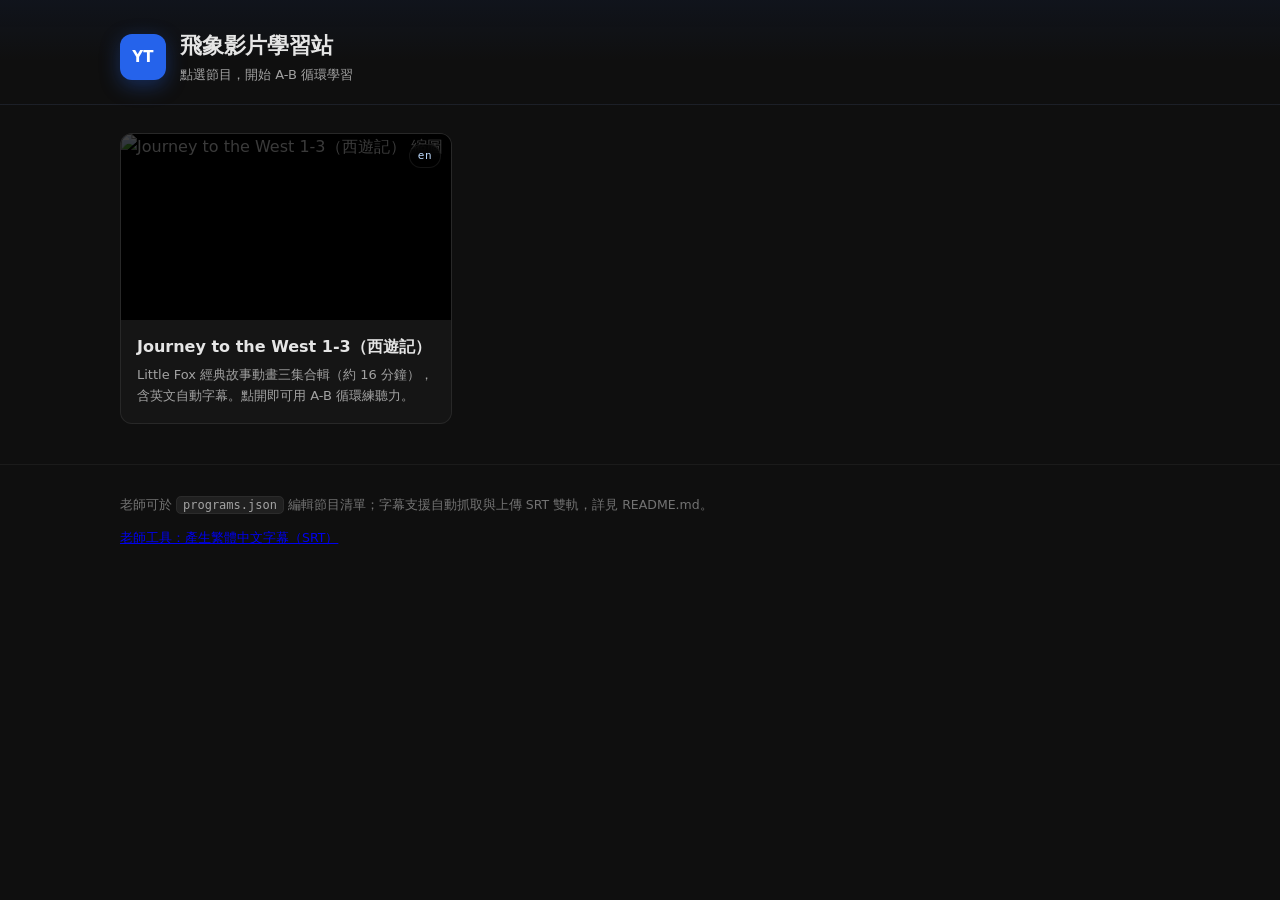
==== index.html @ d7c2b71a "飛象影片學習站 V1：Web App 版 + SRT 字幕產生工具" ====
<!DOCTYPE html>
<html lang="zh-Hant">
<head>
  <meta charset="UTF-8">
  <meta name="viewport" content="width=device-width, initial-scale=1.0">
  <title>影片學習站</title>
  <link rel="icon" href="data:,">
  <link rel="stylesheet" href="css/style.css">
</head>
<body class="page-home">
  <header class="site-header">
    <div class="container">
      <div class="brand">
        <div class="brand-logo">YT</div>
        <div>
          <h1 id="site-name">影片學習站</h1>
          <p class="brand-sub">點選節目，開始 A-B 循環學習</p>
        </div>
      </div>
    </div>
  </header>

  <main class="container">
    <section id="program-grid" class="program-grid" aria-label="節目列表">
      <div class="loading-hint" id="loading-hint">載入節目清單中…</div>
    </section>
  </main>

  <footer class="site-footer">
    <div class="container">
      <p>老師可於 <code>programs.json</code> 編輯節目清單；字幕支援自動抓取與上傳 SRT 雙軌，詳見 README.md。</p>
      <p><a href="srt-tool.html">老師工具：產生繁體中文字幕（SRT）</a></p>
    </div>
  </footer>

  <script src="js/programs.js"></script>
</body>
</html>
---- css/style.css ----
/* ============================================================
   飛象影片學習站 — 共用樣式
   設計語彙：暗色磨砂玻璃 / 電光藍 #2563EB / 等寬數字 / 大量留白
   ============================================================ */
:root {
  --bg: #0F0F0F;
  --bg-soft: #171717;
  --panel: rgba(23, 23, 23, 0.85);
  --border: rgba(255, 255, 255, 0.08);
  --border-soft: rgba(255, 255, 255, 0.05);
  --text: #E5E5E5;
  --text-dim: #A3A3A3;
  --text-faint: #737373;
  --accent: #2563EB;
  --accent-soft: rgba(37, 99, 235, 0.15);
  --green: #34C759;
  --amber: #F59E0B;
  --red: #DC2626;
  --radius: 12px;
  --font: 'Inter', 'PingFang TC', 'Microsoft JhengHei', system-ui, -apple-system, sans-serif;
}

* { box-sizing: border-box; }

html, body {
  margin: 0;
  padding: 0;
  background: var(--bg);
  color: var(--text);
  font-family: var(--font);
  line-height: 1.6;
}

.container {
  width: 100%;
  max-width: 1080px;
  margin: 0 auto;
  padding: 0 20px;
}

.mono { font-family: 'SF Mono', 'Cascadia Mono', Consolas, monospace; font-variant-numeric: tabular-nums; }

/* ---------- 首頁：頂欄 ---------- */
.site-header {
  padding: 28px 0 18px;
  border-bottom: 1px solid var(--border-soft);
  background: linear-gradient(180deg, rgba(37, 99, 235, 0.06), transparent 60%);
}
.brand { display: flex; align-items: center; gap: 14px; }
.brand-logo {
  width: 46px; height: 46px;
  border-radius: 12px;
  background: var(--accent);
  color: #fff;
  display: flex; align-items: center; justify-content: center;
  font-weight: 700; font-size: 15px; letter-spacing: 0.02em;
  box-shadow: 0 6px 20px rgba(37, 99, 235, 0.35);
}
.brand h1 { margin: 0; font-size: 22px; font-weight: 600; letter-spacing: -0.01em; }
.brand-sub { margin: 2px 0 0; font-size: 13px; color: var(--text-dim); }

/* ---------- 首頁：節目卡片 ---------- */
.program-grid {
  display: grid;
  grid-template-columns: repeat(auto-fill, minmax(300px, 1fr));
  gap: 22px;
  padding: 28px 0 40px;
}
.program-card {
  position: relative;
  background: var(--panel);
  border: 1px solid var(--border);
  border-radius: var(--radius);
  overflow: hidden;
  cursor: pointer;
  text-decoration: none;
  color: inherit;
  display: block;
  backdrop-filter: blur(16px);
  -webkit-backdrop-filter: blur(16px);
  transition: transform 0.18s ease, border-color 0.18s ease, box-shadow 0.18s ease;
}
.program-card:hover {
  transform: translateY(-3px);
  border-color: rgba(37, 99, 235, 0.45);
  box-shadow: 0 14px 34px rgba(0, 0, 0, 0.45), 0 0 0 1px rgba(37, 99, 235, 0.18);
}
.program-thumb {
  position: relative;
  width: 100%;
  aspect-ratio: 16 / 9;
  background: #000;
}
.program-thumb img { width: 100%; height: 100%; object-fit: cover; display: block; }
.program-thumb::after {
  content: '';
  position: absolute; inset: 0;
  background: linear-gradient(180deg, transparent 55%, rgba(0, 0, 0, 0.55));
}
.program-lang {
  position: absolute;
  top: 10px; right: 10px;
  background: rgba(0, 0, 0, 0.65);
  border: 1px solid var(--border);
  color: #BFDBFE;
  font-size: 11px;
  padding: 2px 8px;
  border-radius: 9999px;
  font-family: monospace;
  letter-spacing: 0.04em;
  backdrop-filter: blur(6px);
}
.program-body { padding: 14px 16px 16px; }
.program-body h3 { margin: 0 0 6px; font-size: 16px; font-weight: 600; }
.program-body p { margin: 0; font-size: 13px; color: var(--text-dim); }

.loading-hint { padding: 48px 0; text-align: center; color: var(--text-dim); font-size: 14px; }
.loading-hint.error { color: var(--amber); }

.site-footer {
  border-top: 1px solid var(--border-soft);
  padding: 18px 0 30px;
  color: var(--text-faint);
  font-size: 12.5px;
}
.site-footer code {
  background: rgba(255, 255, 255, 0.07);
  border: 1px solid var(--border-soft);
  border-radius: 5px;
  padding: 1px 6px;
  font-size: 12px;
  color: var(--text-dim);
}

/* ---------- 播放頁：頂欄 ---------- */
.player-header { padding: 18px 0 14px; }
.back-link {
  display: inline-block;
  color: var(--text-dim);
  text-decoration: none;
  font-size: 13.5px;
  margin-bottom: 10px;
  transition: color 0.15s;
}
.back-link:hover { color: #fff; }
.player-title-block h1 { margin: 0; font-size: 20px; font-weight: 600; }
.player-desc { margin: 4px 0 0; font-size: 13px; color: var(--text-dim); }

/* ---------- 播放頁：影片區 ---------- */
.player-shell { padding-bottom: 48px; }
.video-wrap {
  position: relative;
  width: 100%;
  aspect-ratio: 16 / 9;
  background: #000;
  border-radius: var(--radius);
  overflow: hidden;
  border: 1px solid var(--border);
  box-shadow: 0 20px 50px rgba(0, 0, 0, 0.5);
}
.video-wrap iframe {
  position: absolute; inset: 0;
  width: 100%; height: 100%;
  border: 0;
}

.subtitle-overlay {
  position: absolute;
  left: 0; right: 0;
  bottom: 26px;
  display: flex;
  flex-direction: column;
  align-items: center;
  gap: 4px;
  padding: 0 24px;
  pointer-events: none;
  opacity: 0;
  transition: opacity 0.15s ease;
  z-index: 10;
}
.subtitle-overlay.visible { opacity: 1; }
.sub-line {
  background: rgba(0, 0, 0, 0.62);
  backdrop-filter: blur(8px);
  -webkit-backdrop-filter: blur(8px);
  color: #fff;
  font-size: clamp(18px, 3.2vw, 26px);
  font-weight: 500;
  line-height: 1.5;
  text-align: center;
  padding: 4px 16px;
  border-radius: 10px;
  text-shadow: 0 2px 6px rgba(0, 0, 0, 0.6);
  max-width: 94%;
  white-space: pre-wrap;
}

.player-error {
  position: absolute; inset: 0;
  display: flex; align-items: center; justify-content: center;
  background: rgba(0, 0, 0, 0.82);
  color: #FECACA;
  font-size: 14px;
  text-align: center;
  padding: 24px;
  z-index: 5;
}

/* ---------- 播放頁：控制面板 ---------- */
.control-panel {
  margin-top: 16px;
  background: var(--panel);
  border: 1px solid var(--border);
  border-radius: var(--radius);
  backdrop-filter: blur(20px);
  -webkit-backdrop-filter: blur(20px);
  padding: 14px 18px 16px;
}

.ab-timeline {
  height: 22px;
  display: flex;
  align-items: center;
  cursor: pointer;
  position: relative;
}
.ab-track {
  width: 100%;
  height: 4px;
  background: rgba(255, 255, 255, 0.14);
  border-radius: 9999px;
  position: relative;
  transition: height 0.12s ease;
}
.ab-timeline:hover .ab-track { height: 6px; }
.ab-range {
  position: absolute;
  height: 100%;
  background: var(--accent);
  border-radius: 9999px;
  box-shadow: 0 0 10px rgba(37, 99, 235, 0.55);
}
.ab-handle {
  position: absolute;
  top: 50%;
  transform: translate(-50%, -50%);
  width: 8px;
  height: 18px;
  background: #fff;
  border-radius: 9999px;
  box-shadow: 0 2px 8px rgba(0, 0, 0, 0.6);
  cursor: ew-resize;
  opacity: 0;
  transition: opacity 0.2s ease, transform 0.1s ease;
  z-index: 2;
}
.ab-handle:hover { transform: translate(-50%, -50%) scale(1.25); }
.ab-timeline:hover .ab-handle { opacity: 1; }
.ab-handle.dragging { opacity: 1; transform: translate(-50%, -50%) scale(1.25); }

.control-bar {
  display: flex;
  align-items: center;
  justify-content: space-between;
  gap: 16px;
  flex-wrap: wrap;
  margin-top: 8px;
}
.cb-left, .cb-center, .cb-right {
  display: flex;
  align-items: center;
  gap: 10px;
  flex-wrap: wrap;
}

.loop-pill {
  display: flex;
  align-items: center;
  gap: 8px;
  background: rgba(255, 255, 255, 0.06);
  border: 1px solid var(--border);
  color: var(--text-dim);
  font-size: 12.5px;
  font-weight: 500;
  padding: 6px 14px;
  border-radius: 9999px;
  cursor: pointer;
  transition: all 0.18s ease;
}
.loop-pill.on {
  background: var(--accent);
  border-color: var(--accent);
  color: #fff;
  box-shadow: 0 4px 16px rgba(37, 99, 235, 0.35);
}
.loop-dot {
  width: 8px; height: 8px;
  border-radius: 9999px;
  background: var(--text-faint);
  transition: background 0.18s ease;
}
.loop-pill.on .loop-dot { background: #fff; animation: pulse 1.6s ease-in-out infinite; }
@keyframes pulse { 0%, 100% { opacity: 1; } 50% { opacity: 0.35; } }

.now-time { font-size: 13px; color: var(--text); }
.time-sep { color: var(--text-faint); font-size: 12px; }
.dur-time { font-size: 13px; color: var(--text-faint); }

.anchor {
  font-size: 14px;
  font-weight: 600;
  color: #fff;
  padding: 3px 8px;
  border-radius: 6px;
  background: rgba(255, 255, 255, 0.05);
  border: 1px solid transparent;
  transition: all 0.15s;
}
.anchor.clickable { cursor: pointer; }
.anchor.clickable:hover { background: rgba(37, 99, 235, 0.25); border-color: rgba(37, 99, 235, 0.5); }
.anchor-sep { color: var(--text-faint); font-size: 13px; }

.divider { width: 1px; height: 18px; background: rgba(255, 255, 255, 0.12); }

.mini-btn {
  background: rgba(255, 255, 255, 0.06);
  border: 1px solid var(--border-soft);
  color: var(--text-dim);
  font-size: 12.5px;
  padding: 6px 12px;
  border-radius: 8px;
  cursor: pointer;
  font-family: var(--font);
  transition: all 0.15s ease;
  white-space: nowrap;
}
.mini-btn:hover { color: #fff; border-color: rgba(255, 255, 255, 0.2); }
.mini-btn.strong { color: #BFDBFE; }
.mini-btn.strong:hover { background: var(--accent); border-color: var(--accent); color: #fff; }
.mini-btn.on { background: var(--accent); border-color: var(--accent); color: #fff; }

.speed-wrap { display: inline-flex; align-items: center; gap: 6px; }
.speed-label { font-size: 12px; color: var(--text-faint); }
.speed-select {
  background: rgba(255, 255, 255, 0.06);
  border: 1px solid var(--border-soft);
  color: #BFDBFE;
  font-family: monospace;
  font-size: 13px;
  padding: 5px 8px;
  border-radius: 8px;
  cursor: pointer;
  outline: none;
}
.speed-select:focus { border-color: var(--accent); }

/* ---------- 字幕來源提示 ---------- */
.sub-note {
  margin-top: 12px;
  font-size: 12.5px;
  color: var(--text-dim);
  padding: 10px 14px;
  border-radius: 10px;
  background: rgba(255, 255, 255, 0.04);
  border: 1px solid var(--border-soft);
}
.sub-note.ok { color: #A7F3D0; border-color: rgba(52, 199, 89, 0.3); background: rgba(52, 199, 89, 0.07); }
.sub-note.warn { color: #FCD34D; border-color: rgba(245, 158, 11, 0.35); background: rgba(245, 158, 11, 0.07); }

/* ---------- 逐句字幕面板 ---------- */
.transcript-panel {
  margin-top: 16px;
  background: var(--panel);
  border: 1px solid var(--border);
  border-radius: var(--radius);
  backdrop-filter: blur(16px);
  -webkit-backdrop-filter: blur(16px);
  overflow: hidden;
}
.transcript-head {
  display: flex;
  align-items: center;
  justify-content: space-between;
  gap: 12px;
  flex-wrap: wrap;
  padding: 12px 18px;
  border-bottom: 1px solid var(--border-soft);
  font-size: 13px;
  color: var(--text-dim);
}
.hotkey-hint { font-size: 11.5px; color: var(--text-faint); font-family: monospace; }
.transcript-list {
  max-height: 340px;
  overflow-y: auto;
  padding: 8px 0;
}
.t-line {
  display: flex;
  gap: 14px;
  width: 100%;
  background: transparent;
  border: 0;
  border-left: 3px solid transparent;
  color: var(--text);
  font-family: var(--font);
  font-size: 14px;
  text-align: left;
  padding: 9px 18px;
  cursor: pointer;
  transition: background 0.12s ease, border-color 0.12s ease;
  align-items: baseline;
}
.t-line:hover { background: rgba(255, 255, 255, 0.045); }
.t-line.active {
  background: var(--accent-soft);
  border-left-color: var(--accent);
}
.t-time {
  flex: 0 0 auto;
  font-family: monospace;
  font-size: 12px;
  color: var(--text-faint);
  min-width: 52px;
}
.t-line.active .t-time { color: #93C5FD; }
.t-text { flex: 1 1 auto; line-height: 1.5; white-space: pre-wrap; }

.transcript-empty {
  padding: 34px 20px;
  text-align: center;
  color: var(--text-faint);
  font-size: 13.5px;
}

/* ---------- OSD 提示 ---------- */
.osd {
  position: fixed;
  top: 42%;
  left: 50%;
  transform: translate(-50%, -50%) scale(0.96);
  background: rgba(0, 0, 0, 0.78);
  backdrop-filter: blur(10px);
  -webkit-backdrop-filter: blur(10px);
  color: #fff;
  padding: 12px 26px;
  border-radius: 9999px;
  font-size: 14.5px;
  font-weight: 500;
  pointer-events: none;
  opacity: 0;
  transition: all 0.18s cubic-bezier(0.34, 1.56, 0.64, 1);
  z-index: 1000;
  white-space: nowrap;
  max-width: 92vw;
  overflow: hidden;
  text-overflow: ellipsis;
}
.osd.active { opacity: 1; transform: translate(-50%, -50%) scale(1); }

/* ---------- 響應式 ---------- */
@media (max-width: 760px) {
  .container { padding: 0 14px; }
  .program-grid { grid-template-columns: 1fr; }
  .control-bar { flex-direction: column; align-items: stretch; }
  .cb-center, .cb-right { justify-content: flex-start; }
  .transcript-head { flex-direction: column; align-items: flex-start; }
  .hotkey-hint { display: none; }
}
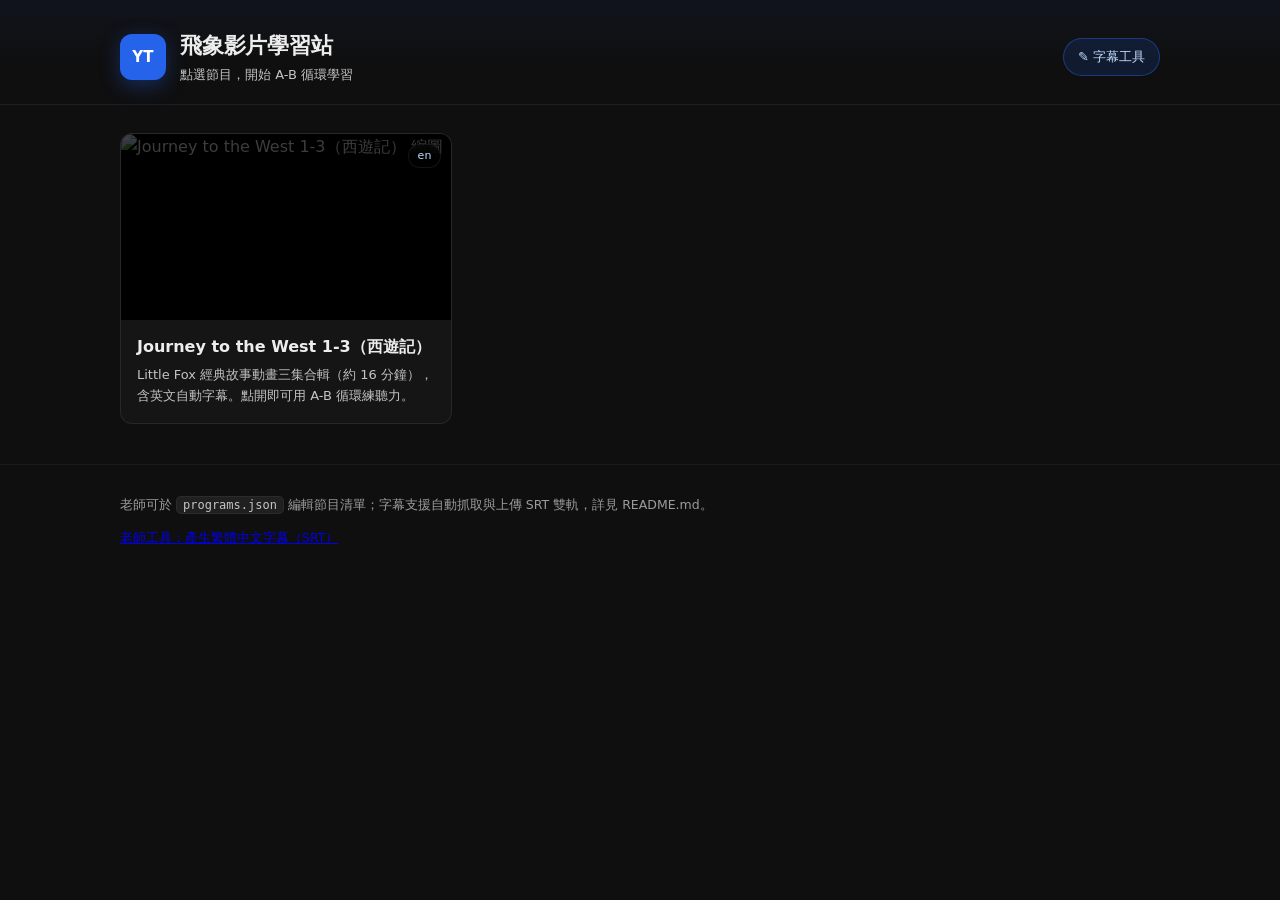
==== commit d6245271: "新增：首頁與播放頁頂欄「字幕工具」按鈕，一鍵跳轉 SRT 產生工具" ====
--- a/index.html
+++ b/index.html
@@ -9,7 +9,7 @@
 </head>
 <body class="page-home">
   <header class="site-header">
-    <div class="container">
+    <div class="container home-header-inner">
       <div class="brand">
         <div class="brand-logo">YT</div>
         <div>
@@ -17,6 +17,7 @@
           <p class="brand-sub">點選節目，開始 A-B 循環學習</p>
         </div>
       </div>
+      <a class="tool-btn" href="srt-tool.html" title="製作／校對字幕並匯出 SRT">✎ 字幕工具</a>
     </div>
   </header>
 
--- a/css/style.css
+++ b/css/style.css
@@ -8,16 +8,16 @@
   --panel: rgba(23, 23, 23, 0.85);
   --border: rgba(255, 255, 255, 0.08);
   --border-soft: rgba(255, 255, 255, 0.05);
-  --text: #E5E5E5;
-  --text-dim: #A3A3A3;
-  --text-faint: #737373;
+  --text: #EDEDED;
+  --text-dim: #C4C4C4;
+  --text-faint: #9C9C9C;
   --accent: #2563EB;
   --accent-soft: rgba(37, 99, 235, 0.15);
   --green: #34C759;
   --amber: #F59E0B;
   --red: #DC2626;
   --radius: 12px;
-  --font: 'Inter', 'PingFang TC', 'Microsoft JhengHei', system-ui, -apple-system, sans-serif;
+  --font: 'Microsoft JhengHei', 'PingFang TC', 'Noto Sans TC', 'Segoe UI', system-ui, -apple-system, sans-serif;
 }
 
 * { box-sizing: border-box; }
@@ -38,7 +38,7 @@
   padding: 0 20px;
 }
 
-.mono { font-family: 'SF Mono', 'Cascadia Mono', Consolas, monospace; font-variant-numeric: tabular-nums; }
+.mono { font-variant-numeric: tabular-nums; letter-spacing: 0.01em; }
 
 /* ---------- 首頁：頂欄 ---------- */
 .site-header {
@@ -58,6 +58,37 @@
 }
 .brand h1 { margin: 0; font-size: 22px; font-weight: 600; letter-spacing: -0.01em; }
 .brand-sub { margin: 2px 0 0; font-size: 13px; color: var(--text-dim); }
+
+.home-header-inner,
+.player-header-inner {
+  display: flex;
+  align-items: center;
+  justify-content: space-between;
+  gap: 16px;
+}
+.player-header-main { min-width: 0; }
+.tool-btn {
+  flex: 0 0 auto;
+  display: inline-flex;
+  align-items: center;
+  gap: 6px;
+  background: var(--accent-soft);
+  border: 1px solid rgba(37, 99, 235, 0.45);
+  color: #BFDBFE;
+  font-size: 13px;
+  font-weight: 500;
+  padding: 8px 14px;
+  border-radius: 9999px;
+  text-decoration: none;
+  white-space: nowrap;
+  transition: background 0.16s ease, border-color 0.16s ease, color 0.16s ease, box-shadow 0.16s ease;
+}
+.tool-btn:hover {
+  background: var(--accent);
+  border-color: var(--accent);
+  color: #fff;
+  box-shadow: 0 4px 16px rgba(37, 99, 235, 0.35);
+}
 
 /* ---------- 首頁：節目卡片 ---------- */
 .program-grid {
@@ -106,7 +137,7 @@
   font-size: 11px;
   padding: 2px 8px;
   border-radius: 9999px;
-  font-family: monospace;
+  font-variant-numeric: tabular-nums;
   letter-spacing: 0.04em;
   backdrop-filter: blur(6px);
 }
@@ -147,7 +178,15 @@
 .player-desc { margin: 4px 0 0; font-size: 13px; color: var(--text-dim); }
 
 /* ---------- 播放頁：影片區 ---------- */
-.player-shell { padding-bottom: 48px; }
+.player-shell { max-width: 1440px; padding-bottom: 48px; }
+.player-layout {
+  display: grid;
+  grid-template-columns: minmax(0, 1fr) 400px;
+  gap: 20px;
+}
+.player-main { min-width: 0; }
+.player-side { min-width: 0; }
+.player-side .transcript-panel { position: sticky; top: 16px; }
 .video-wrap {
   position: relative;
   width: 100%;
@@ -205,6 +244,7 @@
   padding: 24px;
   z-index: 5;
 }
+.player-error[hidden] { display: none; }
 
 /* ---------- 播放頁：控制面板 ---------- */
 .control-panel {
@@ -254,6 +294,21 @@
   transition: opacity 0.2s ease, transform 0.1s ease;
   z-index: 2;
 }
+.ab-playhead {
+  position: absolute;
+  top: 50%;
+  left: 0;
+  transform: translate(-50%, -50%);
+  width: 2px;
+  height: 12px;
+  background: #fff;
+  border-radius: 9999px;
+  box-shadow: 0 0 6px rgba(255, 255, 255, 0.8);
+  pointer-events: none;
+  z-index: 1;
+  transition: height 0.12s ease;
+}
+.ab-timeline:hover .ab-playhead { height: 16px; }
 .ab-handle:hover { transform: translate(-50%, -50%) scale(1.25); }
 .ab-timeline:hover .ab-handle { opacity: 1; }
 .ab-handle.dragging { opacity: 1; transform: translate(-50%, -50%) scale(1.25); }
@@ -345,7 +400,7 @@
   background: rgba(255, 255, 255, 0.06);
   border: 1px solid var(--border-soft);
   color: #BFDBFE;
-  font-family: monospace;
+  font-variant-numeric: tabular-nums;
   font-size: 13px;
   padding: 5px 8px;
   border-radius: 8px;
@@ -354,28 +409,17 @@
 }
 .speed-select:focus { border-color: var(--accent); }
 
-/* ---------- 字幕來源提示 ---------- */
-.sub-note {
-  margin-top: 12px;
-  font-size: 12.5px;
-  color: var(--text-dim);
-  padding: 10px 14px;
-  border-radius: 10px;
-  background: rgba(255, 255, 255, 0.04);
-  border: 1px solid var(--border-soft);
-}
-.sub-note.ok { color: #A7F3D0; border-color: rgba(52, 199, 89, 0.3); background: rgba(52, 199, 89, 0.07); }
-.sub-note.warn { color: #FCD34D; border-color: rgba(245, 158, 11, 0.35); background: rgba(245, 158, 11, 0.07); }
-
 /* ---------- 逐句字幕面板 ---------- */
 .transcript-panel {
-  margin-top: 16px;
+  margin-top: 0;
   background: var(--panel);
   border: 1px solid var(--border);
   border-radius: var(--radius);
   backdrop-filter: blur(16px);
   -webkit-backdrop-filter: blur(16px);
   overflow: hidden;
+  display: flex;
+  flex-direction: column;
 }
 .transcript-head {
   display: flex;
@@ -388,12 +432,78 @@
   font-size: 13px;
   color: var(--text-dim);
 }
-.hotkey-hint { font-size: 11.5px; color: var(--text-faint); font-family: monospace; }
+.hotkey-hint { font-size: 11.5px; color: var(--text-faint); }
+
+.transcript-tools {
+  display: flex;
+  align-items: center;
+  gap: 8px;
+  padding: 10px 14px;
+  border-bottom: 1px solid var(--border-soft);
+}
+.sub-filter {
+  flex: 1 1 auto;
+  min-width: 0;
+  background: rgba(255, 255, 255, 0.05);
+  border: 1px solid var(--border-soft);
+  color: var(--text);
+  border-radius: 8px;
+  padding: 7px 10px;
+  font-size: 13px;
+  font-family: var(--font);
+  outline: none;
+  transition: border-color 0.15s ease;
+}
+.sub-filter::placeholder { color: var(--text-faint); }
+.sub-filter:focus { border-color: var(--accent); }
+
+.offset-wrap {
+  display: inline-flex;
+  align-items: center;
+  gap: 5px;
+  flex: 0 0 auto;
+}
+.offset-label { font-size: 12px; color: var(--text-dim); white-space: nowrap; }
+.sub-offset {
+  width: 66px;
+  background: rgba(255, 255, 255, 0.05);
+  border: 1px solid var(--border-soft);
+  color: #BFDBFE;
+  border-radius: 8px;
+  padding: 7px 8px;
+  font-size: 13px;
+  font-family: var(--font);
+  font-variant-numeric: tabular-nums;
+  outline: none;
+  text-align: center;
+}
+.sub-offset:focus { border-color: var(--accent); }
+.sub-offset::-webkit-outer-spin-button,
+.sub-offset::-webkit-inner-spin-button { opacity: 0.5; }
+
+.now-line {
+  padding: 11px 16px;
+  font-size: 14px;
+  line-height: 1.5;
+  color: #fff;
+  background: var(--accent-soft);
+  border-bottom: 1px solid var(--border-soft);
+  border-left: 3px solid var(--accent);
+}
+.now-line:empty { display: none; }
+.now-line-time {
+  color: #93C5FD;
+  font-size: 12px;
+  margin-right: 6px;
+}
+
 .transcript-list {
-  max-height: 340px;
+  max-height: calc(100vh - 280px);
   overflow-y: auto;
   padding: 8px 0;
-}
+  flex: 1 1 auto;
+}
+.player-side .transcript-list { max-height: calc(100vh - 300px); }
 .t-line {
   display: flex;
   gap: 14px;
@@ -411,13 +521,14 @@
   align-items: baseline;
 }
 .t-line:hover { background: rgba(255, 255, 255, 0.045); }
+.t-line[hidden] { display: none; }
 .t-line.active {
   background: var(--accent-soft);
   border-left-color: var(--accent);
 }
 .t-time {
   flex: 0 0 auto;
-  font-family: monospace;
+  font-variant-numeric: tabular-nums;
   font-size: 12px;
   color: var(--text-faint);
   min-width: 52px;
@@ -458,6 +569,12 @@
 .osd.active { opacity: 1; transform: translate(-50%, -50%) scale(1); }
 
 /* ---------- 響應式 ---------- */
+@media (max-width: 1024px) {
+  .player-layout { grid-template-columns: 1fr; }
+  .player-side .transcript-panel { position: static; }
+  .transcript-list,
+  .player-side .transcript-list { max-height: 380px; }
+}
 @media (max-width: 760px) {
   .container { padding: 0 14px; }
   .program-grid { grid-template-columns: 1fr; }
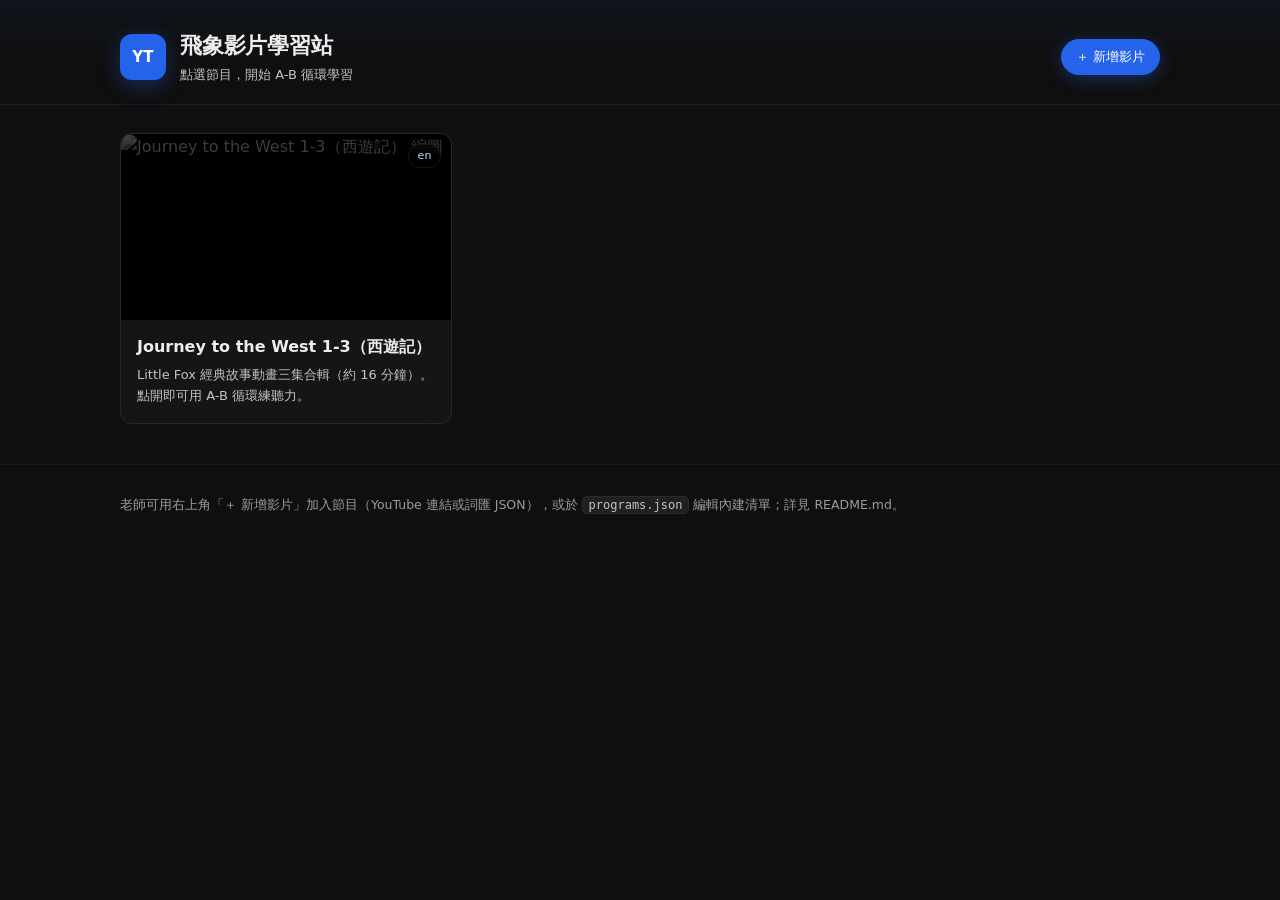
==== commit df8963c3: "新增首頁「新增影片」（YouTube 連結／上載 JSON，存 Cloudflare KV）；移除字幕功能（srt-tool、captions、subtitles、anki）；詞匯改為只讀 KV" ====
--- a/index.html
+++ b/index.html
@@ -17,7 +17,9 @@
           <p class="brand-sub">點選節目，開始 A-B 循環學習</p>
         </div>
       </div>
-      <a class="tool-btn" href="srt-tool.html" title="製作／校對字幕並匯出 SRT">✎ 字幕工具</a>
+      <div class="header-actions">
+        <button class="tool-btn add-btn" id="btn-add-video" type="button" title="新增影片（貼 YouTube 連結或上載詞匯 JSON）">＋ 新增影片</button>
+      </div>
     </div>
   </header>
 
@@ -29,11 +31,68 @@
 
   <footer class="site-footer">
     <div class="container">
-      <p>老師可於 <code>programs.json</code> 編輯節目清單；字幕支援自動抓取與上傳 SRT 雙軌，詳見 README.md。</p>
-      <p><a href="srt-tool.html">老師工具：產生繁體中文字幕（SRT）</a></p>
+      <p>老師可用右上角「＋ 新增影片」加入節目（YouTube 連結或詞匯 JSON），或於 <code>programs.json</code> 編輯內建清單；詳見 README.md。</p>
     </div>
   </footer>
 
+  <div class="modal" id="add-modal" hidden>
+    <div class="modal-backdrop" data-close></div>
+    <div class="modal-card" role="dialog" aria-modal="true" aria-labelledby="add-modal-title">
+      <div class="modal-head">
+        <h2 id="add-modal-title">新增影片</h2>
+        <button class="modal-x" type="button" data-close aria-label="關閉">×</button>
+      </div>
+
+      <div class="modal-tabs">
+        <button class="modal-tab on" type="button" data-tab="link">YouTube 連結</button>
+        <button class="modal-tab" type="button" data-tab="json">上載 JSON</button>
+      </div>
+
+      <form id="add-form">
+        <div class="tab-pane" data-pane="link">
+          <label class="field">
+            <span class="field-label">YouTube 連結</span>
+            <input id="add-url" type="text" placeholder="https://youtu.be/XXXXXXXXXXX?si=..." autocomplete="off">
+          </label>
+          <p class="field-hint">支援 youtu.be、watch?v=、shorts、embed、live；貼上後會自動抓標題。</p>
+        </div>
+
+        <div class="tab-pane" data-pane="json" hidden>
+          <label class="field">
+            <span class="field-label">詞匯 JSON 檔</span>
+            <input id="add-json-file" type="file" accept=".json,application/json">
+          </label>
+          <p class="field-hint" id="json-hint">會自動讀取影片網址與標題；支援 segments 與 wordSegments 兩種詞匯格式。</p>
+        </div>
+
+        <label class="field">
+          <span class="field-label">標題</span>
+          <input id="add-title" type="text" placeholder="影片標題" autocomplete="off">
+        </label>
+
+        <div class="field-row">
+          <label class="field">
+            <span class="field-label">語言代碼</span>
+            <input id="add-lang" type="text" value="en" placeholder="en" autocomplete="off">
+          </label>
+        </div>
+
+        <label class="field">
+          <span class="field-label">說明（選填）</span>
+          <textarea id="add-desc" rows="2" placeholder="顯示在卡片上的說明文字"></textarea>
+        </label>
+
+        <div class="modal-msg" id="add-msg" hidden></div>
+
+        <div class="modal-actions">
+          <button type="button" class="mini-btn" data-close>取消</button>
+          <button type="submit" class="mini-btn strong" id="add-submit">新增</button>
+        </div>
+      </form>
+    </div>
+  </div>
+
   <script src="js/programs.js"></script>
+  <script src="js/add-video.js"></script>
 </body>
 </html>
--- a/css/style.css
+++ b/css/style.css
@@ -186,7 +186,7 @@
 }
 .player-main { min-width: 0; }
 .player-side { min-width: 0; }
-.player-side .transcript-panel { position: sticky; top: 16px; }
+.player-side .vocab-panel { position: sticky; top: 16px; }
 .video-wrap {
   position: relative;
   width: 100%;
@@ -203,37 +203,6 @@
   border: 0;
 }
 
-.subtitle-overlay {
-  position: absolute;
-  left: 0; right: 0;
-  bottom: 26px;
-  display: flex;
-  flex-direction: column;
-  align-items: center;
-  gap: 4px;
-  padding: 0 24px;
-  pointer-events: none;
-  opacity: 0;
-  transition: opacity 0.15s ease;
-  z-index: 10;
-}
-.subtitle-overlay.visible { opacity: 1; }
-.sub-line {
-  background: rgba(0, 0, 0, 0.62);
-  backdrop-filter: blur(8px);
-  -webkit-backdrop-filter: blur(8px);
-  color: #fff;
-  font-size: clamp(18px, 3.2vw, 26px);
-  font-weight: 500;
-  line-height: 1.5;
-  text-align: center;
-  padding: 4px 16px;
-  border-radius: 10px;
-  text-shadow: 0 2px 6px rgba(0, 0, 0, 0.6);
-  max-width: 94%;
-  white-space: pre-wrap;
-}
-
 .player-error {
   position: absolute; inset: 0;
   display: flex; align-items: center; justify-content: center;
@@ -279,7 +248,17 @@
   background: var(--accent);
   border-radius: 9999px;
   box-shadow: 0 0 10px rgba(37, 99, 235, 0.55);
-}
+  cursor: grab;
+  z-index: 3;
+}
+.ab-range::after {
+  content: '';
+  position: absolute;
+  left: 0; right: 0;
+  top: -9px; bottom: -9px;
+}
+.ab-range:hover { box-shadow: 0 0 14px rgba(37, 99, 235, 0.85); }
+.ab-range.dragging { cursor: grabbing; box-shadow: 0 0 16px rgba(37, 99, 235, 1); }
 .ab-handle {
   position: absolute;
   top: 50%;
@@ -409,9 +388,8 @@
 }
 .speed-select:focus { border-color: var(--accent); }
 
-/* ---------- 逐句字幕面板 ---------- */
-.transcript-panel {
-  margin-top: 0;
+/* ---------- 詞匯面板 ---------- */
+.vocab-panel {
   background: var(--panel);
   border: 1px solid var(--border);
   border-radius: var(--radius);
@@ -421,25 +399,31 @@
   display: flex;
   flex-direction: column;
 }
-.transcript-head {
+.vocab-head {
   display: flex;
   align-items: center;
   justify-content: space-between;
   gap: 12px;
   flex-wrap: wrap;
-  padding: 12px 18px;
+  padding: 12px 16px;
   border-bottom: 1px solid var(--border-soft);
   font-size: 13px;
   color: var(--text-dim);
 }
-.hotkey-hint { font-size: 11.5px; color: var(--text-faint); }
-
-.transcript-tools {
+.seg-nav {
   display: flex;
   align-items: center;
   gap: 8px;
+  flex-wrap: wrap;
   padding: 10px 14px;
   border-bottom: 1px solid var(--border-soft);
+}
+.seg-label {
+  flex: 1 1 auto;
+  text-align: center;
+  font-size: 13px;
+  color: #BFDBFE;
+  white-space: nowrap;
 }
 .sub-filter {
   flex: 1 1 auto;
@@ -481,66 +465,58 @@
 .sub-offset::-webkit-outer-spin-button,
 .sub-offset::-webkit-inner-spin-button { opacity: 0.5; }
 
-.now-line {
-  padding: 11px 16px;
-  font-size: 14px;
-  line-height: 1.5;
-  color: #fff;
+.pinned-word {
+  display: flex;
+  align-items: baseline;
+  gap: 12px;
+  flex-wrap: wrap;
+  padding: 14px 16px;
   background: var(--accent-soft);
   border-bottom: 1px solid var(--border-soft);
   border-left: 3px solid var(--accent);
 }
-.now-line:empty { display: none; }
-.now-line-time {
-  color: #93C5FD;
-  font-size: 12px;
-  margin-right: 6px;
-}
-
-.transcript-list {
-  max-height: calc(100vh - 280px);
+.pinned-word[hidden] { display: none; }
+.pinned-en { font-size: 26px; font-weight: 700; color: #fff; line-height: 1.2; }
+.pinned-zh { font-size: 18px; color: #BFDBFE; }
+
+.vocab-search-wrap {
+  padding: 10px 14px;
+  border-bottom: 1px solid var(--border-soft);
+}
+.vocab-search-wrap .sub-filter { width: 100%; }
+.vocab-list {
+  display: flex;
+  flex-wrap: wrap;
+  align-content: flex-start;
+  gap: 8px;
+  padding: 14px 16px 18px;
+  max-height: calc(100vh - 320px);
   overflow-y: auto;
-  padding: 8px 0;
-  flex: 1 1 auto;
-}
-.player-side .transcript-list { max-height: calc(100vh - 300px); }
-.t-line {
-  display: flex;
-  gap: 14px;
-  width: 100%;
-  background: transparent;
-  border: 0;
-  border-left: 3px solid transparent;
+}
+.vocab-chip {
+  background: rgba(255, 255, 255, 0.06);
+  border: 1px solid var(--border-soft);
   color: var(--text);
   font-family: var(--font);
   font-size: 14px;
-  text-align: left;
-  padding: 9px 18px;
-  cursor: pointer;
-  transition: background 0.12s ease, border-color 0.12s ease;
-  align-items: baseline;
-}
-.t-line:hover { background: rgba(255, 255, 255, 0.045); }
-.t-line[hidden] { display: none; }
-.t-line.active {
-  background: var(--accent-soft);
-  border-left-color: var(--accent);
-}
-.t-time {
-  flex: 0 0 auto;
-  font-variant-numeric: tabular-nums;
-  font-size: 12px;
-  color: var(--text-faint);
-  min-width: 52px;
-}
-.t-line.active .t-time { color: #93C5FD; }
-.t-text { flex: 1 1 auto; line-height: 1.5; white-space: pre-wrap; }
-
-.transcript-empty {
-  padding: 34px 20px;
+  padding: 7px 13px;
+  border-radius: 9999px;
+  cursor: pointer;
+  transition: background 0.15s ease, border-color 0.15s ease, color 0.15s ease;
+}
+.vocab-chip:hover { color: #fff; border-color: rgba(37, 99, 235, 0.5); background: var(--accent-soft); }
+.vocab-chip.active {
+  background: var(--accent);
+  border-color: var(--accent);
+  color: #fff;
+  box-shadow: 0 4px 14px rgba(37, 99, 235, 0.35);
+}
+.vocab-empty {
+  padding: 30px 18px;
   text-align: center;
   color: var(--text-faint);
   font-size: 13.5px;
+  line-height: 1.7;
 }
 
 /* ---------- OSD 提示 ---------- */
@@ -568,18 +544,136 @@
 }
 .osd.active { opacity: 1; transform: translate(-50%, -50%) scale(1); }
 
+/* ---------- 首頁：新增影片 ---------- */
+.header-actions { display: flex; align-items: center; gap: 10px; flex: 0 0 auto; }
+.add-btn {
+  background: var(--accent);
+  border-color: var(--accent);
+  color: #fff;
+  box-shadow: 0 4px 16px rgba(37, 99, 235, 0.35);
+}
+.add-btn:hover { background: #1D4ED8; border-color: #1D4ED8; }
+.program-badge {
+  position: absolute;
+  top: 10px; left: 10px;
+  background: rgba(37, 99, 235, 0.9);
+  color: #fff;
+  font-size: 11px;
+  padding: 2px 8px;
+  border-radius: 9999px;
+  letter-spacing: 0.04em;
+  backdrop-filter: blur(6px);
+}
+
+body.modal-open { overflow: hidden; }
+
+.modal {
+  position: fixed;
+  inset: 0;
+  z-index: 2000;
+  display: flex;
+  align-items: center;
+  justify-content: center;
+  padding: 20px;
+}
+.modal[hidden] { display: none; }
+.modal-backdrop {
+  position: absolute;
+  inset: 0;
+  background: rgba(0, 0, 0, 0.65);
+  backdrop-filter: blur(4px);
+  -webkit-backdrop-filter: blur(4px);
+}
+.modal-card {
+  position: relative;
+  width: 100%;
+  max-width: 520px;
+  max-height: calc(100vh - 40px);
+  overflow-y: auto;
+  background: var(--bg-soft);
+  border: 1px solid var(--border);
+  border-radius: var(--radius);
+  box-shadow: 0 24px 60px rgba(0, 0, 0, 0.6);
+  padding: 20px 22px 22px;
+}
+.modal-head { display: flex; align-items: center; justify-content: space-between; gap: 12px; }
+.modal-head h2 { margin: 0; font-size: 18px; font-weight: 600; }
+.modal-x {
+  background: transparent;
+  border: 0;
+  color: var(--text-dim);
+  font-size: 24px;
+  line-height: 1;
+  cursor: pointer;
+  padding: 0 4px;
+  border-radius: 6px;
+}
+.modal-x:hover { color: #fff; }
+
+.modal-tabs { display: flex; gap: 8px; margin: 16px 0 14px; }
+.modal-tab {
+  flex: 1 1 0;
+  background: rgba(255, 255, 255, 0.05);
+  border: 1px solid var(--border-soft);
+  color: var(--text-dim);
+  font-family: var(--font);
+  font-size: 13.5px;
+  padding: 8px 12px;
+  border-radius: 8px;
+  cursor: pointer;
+  transition: all 0.15s ease;
+}
+.modal-tab:hover { color: #fff; border-color: rgba(255, 255, 255, 0.2); }
+.modal-tab.on { background: var(--accent); border-color: var(--accent); color: #fff; }
+
+.tab-pane[hidden] { display: none; }
+.field { display: block; margin-bottom: 14px; }
+.field-label { display: block; font-size: 12.5px; color: var(--text-dim); margin-bottom: 6px; }
+.field input[type="text"],
+.field input[type="url"],
+.field textarea {
+  width: 100%;
+  background: rgba(255, 255, 255, 0.05);
+  border: 1px solid var(--border-soft);
+  color: var(--text);
+  border-radius: 8px;
+  padding: 9px 11px;
+  font-size: 14px;
+  font-family: var(--font);
+  outline: none;
+  transition: border-color 0.15s ease;
+}
+.field input:focus, .field textarea:focus { border-color: var(--accent); }
+.field input[type="file"] { width: 100%; color: var(--text-dim); font-size: 13px; }
+.field textarea { resize: vertical; }
+.field-row { display: flex; gap: 12px; }
+.field-row .field { flex: 1 1 0; }
+.field-hint { margin: -6px 0 14px; font-size: 12px; color: var(--text-faint); }
+.field-hint.ok { color: var(--green); }
+.field-hint.error { color: var(--amber); }
+
+.modal-msg { font-size: 13px; padding: 9px 12px; border-radius: 8px; margin-bottom: 14px; }
+.modal-msg.error { background: rgba(220, 38, 38, 0.14); border: 1px solid rgba(220, 38, 38, 0.4); color: #FCA5A5; }
+.modal-msg.ok { background: rgba(52, 199, 89, 0.14); border: 1px solid rgba(52, 199, 89, 0.4); color: #86EFAC; }
+
+.modal-actions { display: flex; justify-content: flex-end; gap: 10px; margin-top: 4px; }
+.modal-actions .mini-btn { padding: 9px 18px; font-size: 13.5px; }
+.modal-actions .mini-btn:disabled { opacity: 0.55; cursor: default; }
+
 /* ---------- 響應式 ---------- */
 @media (max-width: 1024px) {
   .player-layout { grid-template-columns: 1fr; }
-  .player-side .transcript-panel { position: static; }
-  .transcript-list,
-  .player-side .transcript-list { max-height: 380px; }
+  .player-side .vocab-panel { position: static; }
+  .vocab-list { max-height: 380px; }
 }
 @media (max-width: 760px) {
   .container { padding: 0 14px; }
   .program-grid { grid-template-columns: 1fr; }
   .control-bar { flex-direction: column; align-items: stretch; }
   .cb-center, .cb-right { justify-content: flex-start; }
-  .transcript-head { flex-direction: column; align-items: flex-start; }
-  .hotkey-hint { display: none; }
-}
+  .seg-nav { justify-content: flex-start; }
+  .home-header-inner { flex-wrap: wrap; }
+  .header-actions { width: 100%; justify-content: flex-start; }
+  .modal { padding: 12px; }
+  .modal-card { padding: 18px 16px; }
+}
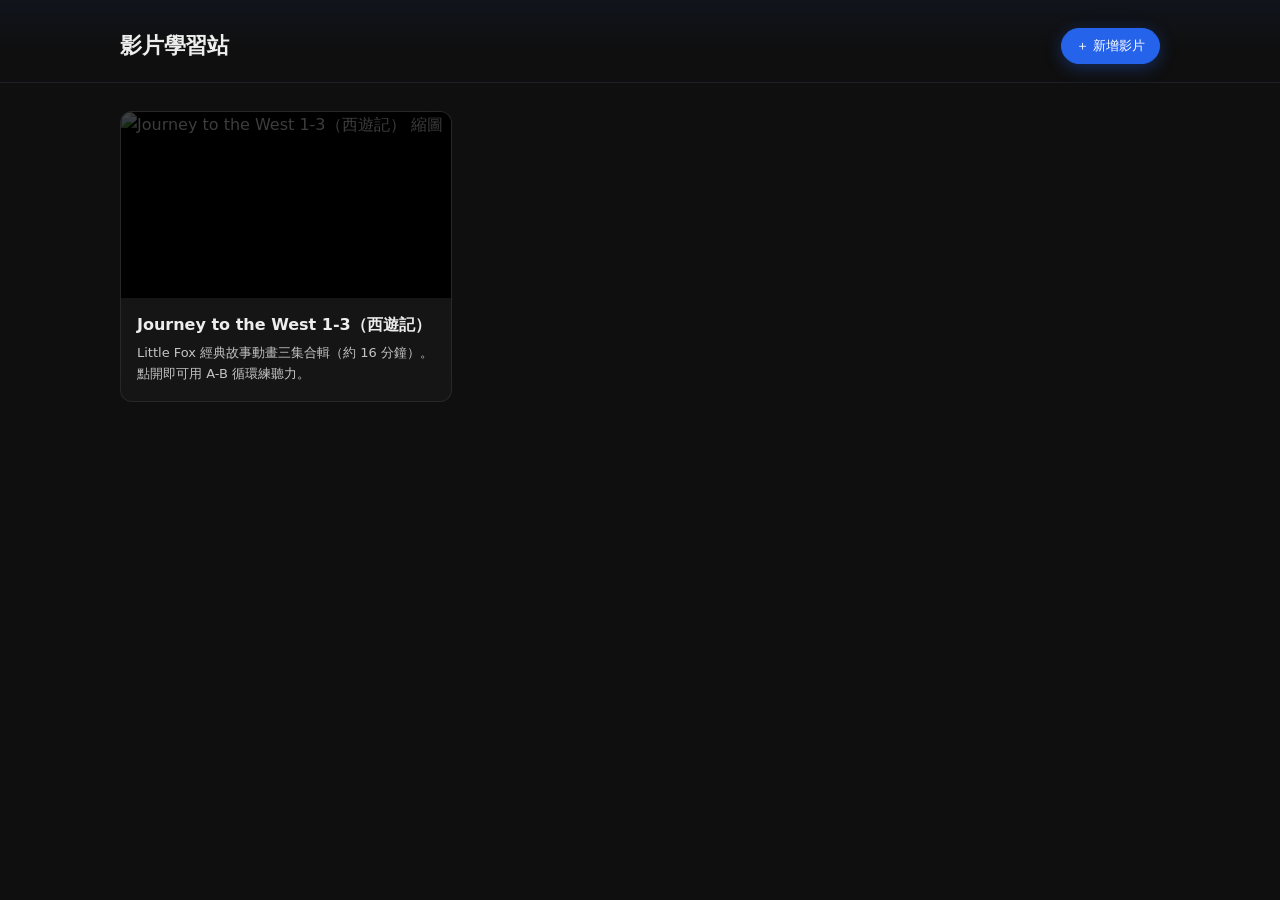
==== commit ba53243f: "首頁清理（移除 YT 圖示、副標、頁尾、飛象、卡片標籤）；新增封面圖 URL、自訂卡片刪除功能、非 YouTube 品牌圖示" ====
--- a/index.html
+++ b/index.html
@@ -11,11 +11,7 @@
   <header class="site-header">
     <div class="container home-header-inner">
       <div class="brand">
-        <div class="brand-logo">YT</div>
-        <div>
-          <h1 id="site-name">影片學習站</h1>
-          <p class="brand-sub">點選節目，開始 A-B 循環學習</p>
-        </div>
+        <h1 id="site-name">影片學習站</h1>
       </div>
       <div class="header-actions">
         <button class="tool-btn add-btn" id="btn-add-video" type="button" title="新增影片（貼 YouTube 連結或上載詞匯 JSON）">＋ 新增影片</button>
@@ -29,12 +25,6 @@
     </section>
   </main>
 
-  <footer class="site-footer">
-    <div class="container">
-      <p>老師可用右上角「＋ 新增影片」加入節目（YouTube 連結或詞匯 JSON），或於 <code>programs.json</code> 編輯內建清單；詳見 README.md。</p>
-    </div>
-  </footer>
-
   <div class="modal" id="add-modal" hidden>
     <div class="modal-backdrop" data-close></div>
     <div class="modal-card" role="dialog" aria-modal="true" aria-labelledby="add-modal-title">
@@ -44,17 +34,17 @@
       </div>
 
       <div class="modal-tabs">
-        <button class="modal-tab on" type="button" data-tab="link">YouTube 連結</button>
+        <button class="modal-tab on" type="button" data-tab="link">連結</button>
         <button class="modal-tab" type="button" data-tab="json">上載 JSON</button>
       </div>
 
       <form id="add-form">
         <div class="tab-pane" data-pane="link">
           <label class="field">
-            <span class="field-label">YouTube 連結</span>
-            <input id="add-url" type="text" placeholder="https://youtu.be/XXXXXXXXXXX?si=..." autocomplete="off">
+            <span class="field-label">影片／音頻連結</span>
+            <input id="add-url" type="text" placeholder="https://youtu.be/… 或 https://…/video.mp4 或 TikTok 連結" autocomplete="off">
           </label>
-          <p class="field-hint">支援 youtu.be、watch?v=、shorts、embed、live；貼上後會自動抓標題。</p>
+          <p class="field-hint">支援 YouTube、TikTok、直接媒體檔（mp4/mp3/webm…）；貼上後會自動判斷來源並抓標題。</p>
         </div>
 
         <div class="tab-pane" data-pane="json" hidden>
@@ -68,6 +58,11 @@
         <label class="field">
           <span class="field-label">標題</span>
           <input id="add-title" type="text" placeholder="影片標題" autocomplete="off">
+        </label>
+
+        <label class="field">
+          <span class="field-label">封面圖 URL（選填）</span>
+          <input id="add-thumb" type="text" placeholder="https://.../cover.jpg" autocomplete="off">
         </label>
 
         <div class="field-row">
--- a/css/style.css
+++ b/css/style.css
@@ -123,6 +123,43 @@
   background: #000;
 }
 .program-thumb img { width: 100%; height: 100%; object-fit: cover; display: block; }
+.thumb-icon {
+  position: absolute; inset: 0;
+  display: flex; flex-direction: column; align-items: center; justify-content: center;
+  gap: 6px;
+  background: linear-gradient(135deg, rgba(37, 99, 235, 0.18), rgba(15, 15, 15, 0.6));
+}
+.thumb-glyph { font-size: 42px; line-height: 1; }
+.thumb-brand { font-size: 12px; font-weight: 600; letter-spacing: 0.04em; color: #CBD5E1; }
+.thumb-tiktok, .thumb-douyin { background: linear-gradient(135deg, #111, #2b2b2b); }
+.thumb-tiktok .thumb-glyph, .thumb-douyin .thumb-glyph {
+  color: #fff;
+  text-shadow: 1px 1px 0 #25F4EE, -1px -1px 0 #FE2C55;
+}
+.thumb-file .thumb-glyph { color: #93C5FD; }
+.thumb-youtube .thumb-glyph { color: #F87171; }
+
+.program-item { position: relative; display: flex; }
+.program-item .program-card { flex: 1 1 auto; }
+.program-delete {
+  position: absolute;
+  top: 8px; right: 8px;
+  z-index: 3;
+  width: 26px; height: 26px;
+  border-radius: 9999px;
+  border: 1px solid rgba(255, 255, 255, 0.25);
+  background: rgba(0, 0, 0, 0.55);
+  color: #fff;
+  font-size: 13px;
+  line-height: 1;
+  cursor: pointer;
+  display: flex; align-items: center; justify-content: center;
+  opacity: 0;
+  transition: opacity 0.15s, background 0.15s, border-color 0.15s;
+}
+.program-item:hover .program-delete { opacity: 1; }
+.program-delete:hover { background: var(--red); border-color: var(--red); }
+.program-delete:active { transform: scale(0.92); }
 .program-thumb::after {
   content: '';
   position: absolute; inset: 0;
@@ -166,14 +203,21 @@
 /* ---------- 播放頁：頂欄 ---------- */
 .player-header { padding: 18px 0 14px; }
 .back-link {
-  display: inline-block;
-  color: var(--text-dim);
+  display: inline-flex;
+  align-items: center;
+  gap: 6px;
+  font-size: 20px;
+  font-weight: 600;
+  color: #fff;
   text-decoration: none;
-  font-size: 13.5px;
-  margin-bottom: 10px;
-  transition: color 0.15s;
-}
-.back-link:hover { color: #fff; }
+  background: rgba(255, 255, 255, 0.06);
+  border: 1px solid var(--border);
+  padding: 8px 16px;
+  border-radius: 9999px;
+  margin-bottom: 12px;
+  transition: background 0.15s, border-color 0.15s, color 0.15s;
+}
+.back-link:hover { color: #fff; border-color: var(--accent); background: var(--accent-soft); }
 .player-title-block h1 { margin: 0; font-size: 20px; font-weight: 600; }
 .player-desc { margin: 4px 0 0; font-size: 13px; color: var(--text-dim); }
 
@@ -197,11 +241,56 @@
   border: 1px solid var(--border);
   box-shadow: 0 20px 50px rgba(0, 0, 0, 0.5);
 }
-.video-wrap iframe {
+.video-wrap iframe,
+.video-wrap video {
   position: absolute; inset: 0;
   width: 100%; height: 100%;
   border: 0;
-}
+  background: #000;
+}
+.video-wrap.audio-mode #player { display: none; }
+.video-wrap.audio-mode {
+  background: linear-gradient(135deg, #1e293b, #0f172a);
+}
+.audio-stage {
+  position: absolute; inset: 0;
+  display: flex;
+  flex-direction: column;
+  align-items: center;
+  justify-content: center;
+  gap: 14px;
+  padding: 24px;
+  text-align: center;
+}
+.audio-stage[hidden] { display: none; }
+.audio-cover {
+  width: 84px; height: 84px;
+  border-radius: 18px;
+  background: var(--accent-soft);
+  border: 1px solid rgba(37, 99, 235, 0.4);
+  color: #BFDBFE;
+  display: flex; align-items: center; justify-content: center;
+  font-size: 40px;
+}
+.audio-title { font-size: 16px; font-weight: 600; color: #fff; max-width: 90%; }
+.audio-player-slot { width: min(560px, 90%); }
+.audio-player-slot audio { width: 100%; }
+
+/* ---------- 僅供觀看來源（如抖音） ---------- */
+.watch-only-note {
+  margin-top: 16px;
+  padding: 14px 18px;
+  border: 1px solid var(--border);
+  border-radius: var(--radius);
+  background: var(--panel);
+  color: var(--text-dim);
+  font-size: 13.5px;
+  text-align: center;
+}
+.watch-only-note[hidden] { display: none; }
+body.watch-only .control-panel { display: none; }
+body.watch-only .player-side { display: none; }
+body.watch-only .player-layout { grid-template-columns: 1fr; }
 
 .player-error {
   position: absolute; inset: 0;
@@ -226,6 +315,60 @@
   padding: 14px 18px 16px;
 }
 
+/* ---------- 播放頁：字幕列（進度條上方、影片視窗外） ---------- */
+.subtitle-bar {
+  position: relative;
+  display: flex;
+  align-items: stretch;
+  justify-content: space-between;
+  gap: 14px;
+  height: var(--sub-height, 76px);
+  padding: 6px 2px 14px;
+  margin-bottom: 6px;
+  border-bottom: 1px solid var(--border-soft);
+}
+.subtitle-bar[hidden] { display: none; }
+.subtitle-text { flex: 1 1 auto; min-width: 0; overflow: hidden; }
+.subtitle-en {
+  font-size: var(--sub-font, 20px);
+  font-weight: 600;
+  color: #fff;
+  line-height: 1.35;
+}
+.subtitle-zh {
+  font-size: calc(var(--sub-font, 20px) * 0.85);
+  color: #BFDBFE;
+  line-height: 1.45;
+  margin-top: 2px;
+}
+.subtitle-en:empty, .subtitle-zh:empty { display: none; }
+.sub-word {
+  cursor: pointer;
+  border-radius: 4px;
+  transition: color 0.12s ease, background 0.12s ease;
+}
+.sub-word:hover { color: var(--green); background: rgba(52, 199, 89, 0.14); }
+.sub-word:active { color: var(--green); background: rgba(52, 199, 89, 0.26); }
+.subtitle-size { flex: 0 0 auto; display: flex; gap: 6px; align-items: center; }
+.subtitle-size .mini-btn { padding: 4px 9px; font-size: 12px; }
+.subtitle-resize {
+  position: absolute;
+  left: 0; right: 0; bottom: 0;
+  height: 10px;
+  display: flex;
+  align-items: center;
+  justify-content: center;
+  cursor: ns-resize;
+}
+.subtitle-resize::before {
+  content: '';
+  width: 46px; height: 3px;
+  border-radius: 9999px;
+  background: rgba(255, 255, 255, 0.18);
+  transition: background 0.15s;
+}
+.subtitle-resize:hover::before, .subtitle-resize.dragging::before { background: var(--accent); }
+
 .ab-timeline {
   height: 22px;
   display: flex;
@@ -352,6 +495,11 @@
 }
 .anchor.clickable { cursor: pointer; }
 .anchor.clickable:hover { background: rgba(37, 99, 235, 0.25); border-color: rgba(37, 99, 235, 0.5); }
+#txt-a:hover {
+  color: var(--amber);
+  background: rgba(245, 158, 11, 0.16);
+  border-color: rgba(245, 158, 11, 0.55);
+}
 .anchor-sep { color: var(--text-faint); font-size: 13px; }
 
 .divider { width: 1px; height: 18px; background: rgba(255, 255, 255, 0.12); }
@@ -467,17 +615,18 @@
 
 .pinned-word {
   display: flex;
-  align-items: baseline;
+  align-items: center;
   gap: 12px;
   flex-wrap: wrap;
-  padding: 14px 16px;
+  min-height: 76px;
+  padding: 12px 16px;
   background: var(--accent-soft);
   border-bottom: 1px solid var(--border-soft);
   border-left: 3px solid var(--accent);
 }
-.pinned-word[hidden] { display: none; }
 .pinned-en { font-size: 26px; font-weight: 700; color: #fff; line-height: 1.2; }
 .pinned-zh { font-size: 18px; color: #BFDBFE; }
+.pinned-placeholder { font-size: 13.5px; color: var(--text-faint); }
 
 .vocab-search-wrap {
   padding: 10px 14px;
@@ -660,6 +809,23 @@
 .modal-actions .mini-btn { padding: 9px 18px; font-size: 13.5px; }
 .modal-actions .mini-btn:disabled { opacity: 0.55; cursor: default; }
 
+/* ---------- 按鈕按下回饋 ---------- */
+.mini-btn:active,
+.tool-btn:active,
+.add-btn:active,
+.loop-pill:active,
+.modal-tab:active,
+.modal-x:active,
+.vocab-chip:active,
+.anchor.clickable:active,
+.back-link:active,
+.program-card:active {
+  transform: scale(0.95);
+  filter: brightness(1.18);
+}
+.program-card:active { transform: scale(0.99); }
+.tool-btn:active, .add-btn:active { box-shadow: none; }
+
 /* ---------- 響應式 ---------- */
 @media (max-width: 1024px) {
   .player-layout { grid-template-columns: 1fr; }
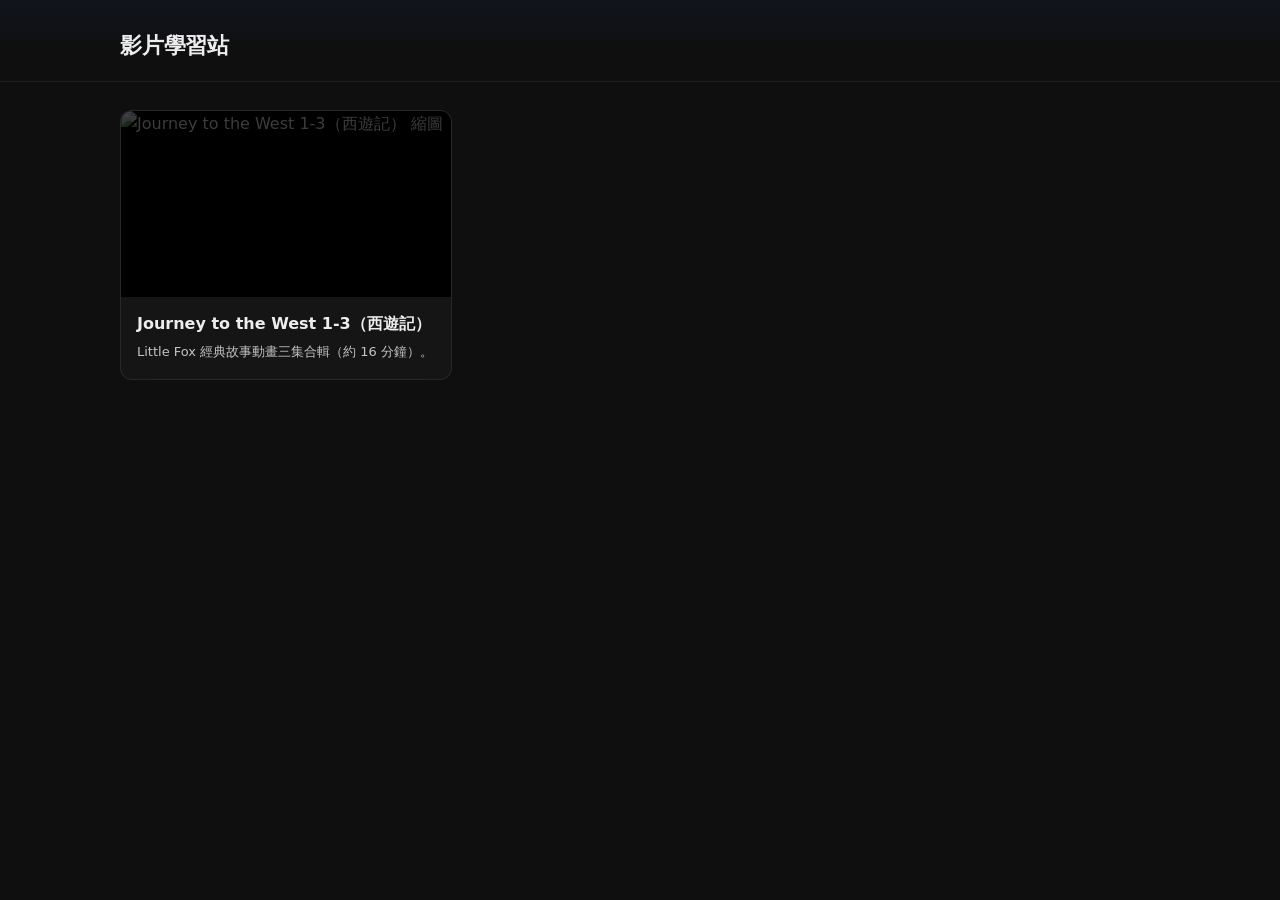
==== commit cbc5a286: "管理員限定新增/刪除影片：前端隱藏按鈕（lyow-auth.js，fail-closed）＋Cloudflare Function 驗 Firebase ID token 與 admin claim；" ====
--- a/index.html
+++ b/index.html
@@ -14,7 +14,7 @@
         <h1 id="site-name">影片學習站</h1>
       </div>
       <div class="header-actions">
-        <button class="tool-btn add-btn" id="btn-add-video" type="button" title="新增影片（貼 YouTube 連結或上載詞匯 JSON）">＋ 新增影片</button>
+        <button class="tool-btn add-btn" id="btn-add-video" type="button" data-admin-only hidden title="新增影片（貼 YouTube 連結或上載詞匯 JSON）">＋ 新增影片</button>
       </div>
     </div>
   </header>
@@ -87,6 +87,7 @@
     </div>
   </div>
 
+  <script type="module" src="js/lyow-auth.js"></script>
   <script src="js/programs.js"></script>
   <script src="js/add-video.js"></script>
 </body>
--- a/css/style.css
+++ b/css/style.css
@@ -1,4 +1,4 @@
-/* ============================================================
+﻿/* ============================================================
    飛象影片學習站 — 共用樣式
    設計語彙：暗色磨砂玻璃 / 電光藍 #2563EB / 等寬數字 / 大量留白
    ============================================================ */
@@ -22,6 +22,8 @@
 
 * { box-sizing: border-box; }
 
+[hidden] { display: none !important; }
+
 html, body {
   margin: 0;
   padding: 0;
@@ -29,6 +31,8 @@
   color: var(--text);
   font-family: var(--font);
   line-height: 1.6;
+  -webkit-text-size-adjust: 100%;
+  overflow-x: hidden;
 }
 
 .container {
@@ -66,7 +70,8 @@
   justify-content: space-between;
   gap: 16px;
 }
-.player-header-main { min-width: 0; }
+.player-header-main { min-width: 0; flex: 1 1 auto; }
+.player-title-block { min-width: 0; }
 .tool-btn {
   flex: 0 0 auto;
   display: inline-flex;
@@ -218,8 +223,24 @@
   transition: background 0.15s, border-color 0.15s, color 0.15s;
 }
 .back-link:hover { color: #fff; border-color: var(--accent); background: var(--accent-soft); }
+.mobile-back {
+  display: none;
+  align-items: center;
+  gap: 6px;
+  margin: 12px 0 4px;
+  font-size: 15px;
+  font-weight: 600;
+  color: #fff;
+  text-decoration: none;
+  background: rgba(255, 255, 255, 0.06);
+  border: 1px solid var(--border);
+  padding: 7px 14px;
+  border-radius: 9999px;
+  width: fit-content;
+}
+.mobile-back:hover { border-color: var(--accent); background: var(--accent-soft); }
 .player-title-block h1 { margin: 0; font-size: 20px; font-weight: 600; }
-.player-desc { margin: 4px 0 0; font-size: 13px; color: var(--text-dim); }
+.player-desc { margin: 4px 0 0; font-size: 13px; color: var(--text-dim); overflow-wrap: anywhere; }
 
 /* ---------- 播放頁：影片區 ---------- */
 .player-shell { max-width: 1440px; padding-bottom: 48px; }
@@ -276,6 +297,24 @@
 .audio-player-slot { width: min(560px, 90%); }
 .audio-player-slot audio { width: 100%; }
 
+.fs-btn {
+  position: absolute;
+  right: 10px; bottom: 10px;
+  z-index: 4;
+  width: 34px; height: 34px;
+  border-radius: 8px;
+  border: 1px solid rgba(255, 255, 255, 0.25);
+  background: rgba(0, 0, 0, 0.5);
+  color: #fff;
+  font-size: 16px;
+  line-height: 1;
+  cursor: pointer;
+  display: flex; align-items: center; justify-content: center;
+}
+.fs-btn:hover { background: var(--accent); border-color: var(--accent); }
+.video-wrap:fullscreen { border-radius: 0; aspect-ratio: auto; width: 100vw; height: 100vh; }
+.video-wrap:-webkit-full-screen { border-radius: 0; width: 100vw; height: 100vh; }
+
 /* ---------- 僅供觀看來源（如抖音） ---------- */
 .watch-only-note {
   margin-top: 16px;
@@ -345,12 +384,7 @@
 .sub-word {
   cursor: pointer;
   border-radius: 4px;
-  transition: color 0.12s ease, background 0.12s ease;
-}
-.sub-word:hover { color: var(--green); background: rgba(52, 199, 89, 0.14); }
-.sub-word:active { color: var(--green); background: rgba(52, 199, 89, 0.26); }
-.subtitle-size { flex: 0 0 auto; display: flex; gap: 6px; align-items: center; }
-.subtitle-size .mini-btn { padding: 4px 9px; font-size: 12px; }
+}
 .subtitle-resize {
   position: absolute;
   left: 0; right: 0; bottom: 0;
@@ -358,7 +392,7 @@
   display: flex;
   align-items: center;
   justify-content: center;
-  cursor: ns-resize;
+  cursor: pointer;
 }
 .subtitle-resize::before {
   content: '';
@@ -373,7 +407,7 @@
   height: 22px;
   display: flex;
   align-items: center;
-  cursor: pointer;
+  cursor: default;
   position: relative;
 }
 .ab-track {
@@ -385,37 +419,6 @@
   transition: height 0.12s ease;
 }
 .ab-timeline:hover .ab-track { height: 6px; }
-.ab-range {
-  position: absolute;
-  height: 100%;
-  background: var(--accent);
-  border-radius: 9999px;
-  box-shadow: 0 0 10px rgba(37, 99, 235, 0.55);
-  cursor: grab;
-  z-index: 3;
-}
-.ab-range::after {
-  content: '';
-  position: absolute;
-  left: 0; right: 0;
-  top: -9px; bottom: -9px;
-}
-.ab-range:hover { box-shadow: 0 0 14px rgba(37, 99, 235, 0.85); }
-.ab-range.dragging { cursor: grabbing; box-shadow: 0 0 16px rgba(37, 99, 235, 1); }
-.ab-handle {
-  position: absolute;
-  top: 50%;
-  transform: translate(-50%, -50%);
-  width: 8px;
-  height: 18px;
-  background: #fff;
-  border-radius: 9999px;
-  box-shadow: 0 2px 8px rgba(0, 0, 0, 0.6);
-  cursor: ew-resize;
-  opacity: 0;
-  transition: opacity 0.2s ease, transform 0.1s ease;
-  z-index: 2;
-}
 .ab-playhead {
   position: absolute;
   top: 50%;
@@ -426,14 +429,32 @@
   background: #fff;
   border-radius: 9999px;
   box-shadow: 0 0 6px rgba(255, 255, 255, 0.8);
-  pointer-events: none;
-  z-index: 1;
+  pointer-events: auto;
+  cursor: grab;
+  touch-action: none;
+  z-index: 2;
   transition: height 0.12s ease;
 }
+.ab-playhead::after {
+  content: '';
+  position: absolute;
+  left: 50%;
+  top: 50%;
+  width: 30px;
+  height: 34px;
+  transform: translate(-50%, -50%);
+}
 .ab-timeline:hover .ab-playhead { height: 16px; }
-.ab-handle:hover { transform: translate(-50%, -50%) scale(1.25); }
-.ab-timeline:hover .ab-handle { opacity: 1; }
-.ab-handle.dragging { opacity: 1; transform: translate(-50%, -50%) scale(1.25); }
+.ab-timeline .ab-playhead.dragging {
+  width: 5px;
+  height: 30px;
+  background: var(--amber);
+  box-shadow: 0 0 12px rgba(245, 158, 11, 0.9);
+  cursor: grabbing;
+}
+
+/* 觸控：拖曳時不要觸發頁面捲動 */
+.ab-timeline, .subtitle-resize { touch-action: none; }
 
 .control-bar {
   display: flex;
@@ -443,66 +464,16 @@
   flex-wrap: wrap;
   margin-top: 8px;
 }
-.cb-left, .cb-center, .cb-right {
+.cb-left, .cb-right {
   display: flex;
   align-items: center;
   gap: 10px;
   flex-wrap: wrap;
 }
-
-.loop-pill {
-  display: flex;
-  align-items: center;
-  gap: 8px;
-  background: rgba(255, 255, 255, 0.06);
-  border: 1px solid var(--border);
-  color: var(--text-dim);
-  font-size: 12.5px;
-  font-weight: 500;
-  padding: 6px 14px;
-  border-radius: 9999px;
-  cursor: pointer;
-  transition: all 0.18s ease;
-}
-.loop-pill.on {
-  background: var(--accent);
-  border-color: var(--accent);
-  color: #fff;
-  box-shadow: 0 4px 16px rgba(37, 99, 235, 0.35);
-}
-.loop-dot {
-  width: 8px; height: 8px;
-  border-radius: 9999px;
-  background: var(--text-faint);
-  transition: background 0.18s ease;
-}
-.loop-pill.on .loop-dot { background: #fff; animation: pulse 1.6s ease-in-out infinite; }
-@keyframes pulse { 0%, 100% { opacity: 1; } 50% { opacity: 0.35; } }
 
 .now-time { font-size: 13px; color: var(--text); }
 .time-sep { color: var(--text-faint); font-size: 12px; }
 .dur-time { font-size: 13px; color: var(--text-faint); }
-
-.anchor {
-  font-size: 14px;
-  font-weight: 600;
-  color: #fff;
-  padding: 3px 8px;
-  border-radius: 6px;
-  background: rgba(255, 255, 255, 0.05);
-  border: 1px solid transparent;
-  transition: all 0.15s;
-}
-.anchor.clickable { cursor: pointer; }
-.anchor.clickable:hover { background: rgba(37, 99, 235, 0.25); border-color: rgba(37, 99, 235, 0.5); }
-#txt-a:hover {
-  color: var(--amber);
-  background: rgba(245, 158, 11, 0.16);
-  border-color: rgba(245, 158, 11, 0.55);
-}
-.anchor-sep { color: var(--text-faint); font-size: 13px; }
-
-.divider { width: 1px; height: 18px; background: rgba(255, 255, 255, 0.12); }
 
 .mini-btn {
   background: rgba(255, 255, 255, 0.06);
@@ -589,30 +560,6 @@
 .sub-filter::placeholder { color: var(--text-faint); }
 .sub-filter:focus { border-color: var(--accent); }
 
-.offset-wrap {
-  display: inline-flex;
-  align-items: center;
-  gap: 5px;
-  flex: 0 0 auto;
-}
-.offset-label { font-size: 12px; color: var(--text-dim); white-space: nowrap; }
-.sub-offset {
-  width: 66px;
-  background: rgba(255, 255, 255, 0.05);
-  border: 1px solid var(--border-soft);
-  color: #BFDBFE;
-  border-radius: 8px;
-  padding: 7px 8px;
-  font-size: 13px;
-  font-family: var(--font);
-  font-variant-numeric: tabular-nums;
-  outline: none;
-  text-align: center;
-}
-.sub-offset:focus { border-color: var(--accent); }
-.sub-offset::-webkit-outer-spin-button,
-.sub-offset::-webkit-inner-spin-button { opacity: 0.5; }
-
 .pinned-word {
   display: flex;
   align-items: center;
@@ -667,6 +614,26 @@
   font-size: 13.5px;
   line-height: 1.7;
 }
+.search-result {
+  display: flex;
+  align-items: center;
+  justify-content: space-between;
+  gap: 10px;
+  width: 100%;
+  text-align: left;
+  background: rgba(255, 255, 255, 0.06);
+  border: 1px solid var(--border-soft);
+  color: var(--text);
+  font-family: var(--font);
+  font-size: 14px;
+  padding: 9px 12px;
+  border-radius: 8px;
+  cursor: pointer;
+  transition: background 0.15s ease, border-color 0.15s ease;
+}
+.search-result:hover { border-color: rgba(37, 99, 235, 0.5); background: var(--accent-soft); }
+.search-result .sr-word { font-weight: 600; }
+.search-result .sr-time { color: var(--text-faint); font-size: 12px; white-space: nowrap; }
 
 /* ---------- OSD 提示 ---------- */
 .osd {
@@ -813,11 +780,9 @@
 .mini-btn:active,
 .tool-btn:active,
 .add-btn:active,
-.loop-pill:active,
 .modal-tab:active,
 .modal-x:active,
 .vocab-chip:active,
-.anchor.clickable:active,
 .back-link:active,
 .program-card:active {
   transform: scale(0.95);
@@ -826,20 +791,43 @@
 .program-card:active { transform: scale(0.99); }
 .tool-btn:active, .add-btn:active { box-shadow: none; }
 
+
+
+
 /* ---------- 響應式 ---------- */
 @media (max-width: 1024px) {
+  .player-header { display: none; }
+  .mobile-back { display: inline-flex; }
   .player-layout { grid-template-columns: 1fr; }
   .player-side .vocab-panel { position: static; }
   .vocab-list { max-height: 380px; }
+  /* 影片滿版、直角，最大化顯示面積 */
+  .player-shell.container { max-width: 100%; padding-left: 0; padding-right: 0; }
+  .video-wrap { border-radius: 0; border-left: 0; border-right: 0; }
+  .mobile-back { margin-left: 14px; margin-right: 14px; }
+  .control-panel { margin-left: 14px; margin-right: 14px; }
+  .watch-only-note { margin-left: 14px; margin-right: 14px; }
 }
 @media (max-width: 760px) {
   .container { padding: 0 14px; }
   .program-grid { grid-template-columns: 1fr; }
+  .player-header-inner { display: block; }
+  .back-link { font-size: 17px; padding: 7px 14px; }
+  .player-title-block h1 { font-size: 18px; }
+  .control-panel { padding: 12px 12px 14px; }
   .control-bar { flex-direction: column; align-items: stretch; }
-  .cb-center, .cb-right { justify-content: flex-start; }
+  .cb-left, .cb-right { justify-content: flex-start; }
   .seg-nav { justify-content: flex-start; }
+  .vocab-list { max-height: 320px; }
   .home-header-inner { flex-wrap: wrap; }
   .header-actions { width: 100%; justify-content: flex-start; }
   .modal { padding: 12px; }
   .modal-card { padding: 18px 16px; }
-}
+  .player-side { display: none; }
+}
+
+/* 手機橫屏（高度不足）也隱藏右側詞匯卡 */
+@media (max-height: 520px) {
+  .player-side { display: none; }
+}
+
